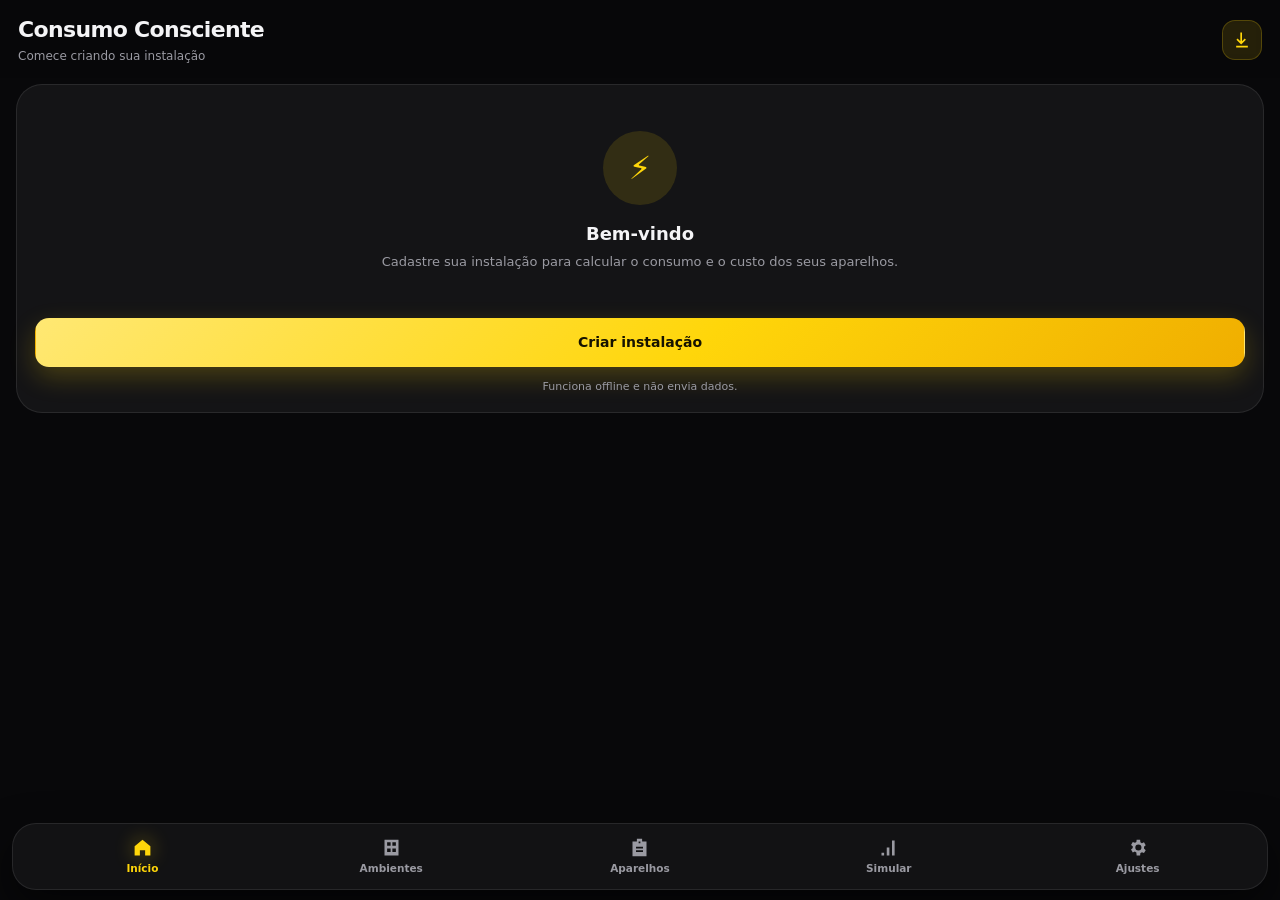
==== app/index.html @ 90084134 "Adiciona versao web PWA instalavel em /app" ====
<!DOCTYPE html>
<html lang="pt-BR">
<head>
<meta charset="utf-8" />
<meta name="viewport" content="width=device-width, initial-scale=1, viewport-fit=cover" />
<title>Consumo Consciente</title>
<meta name="description" content="Simulador de consumo de energia offline, com 4.998 equipamentos, gráficos e relatórios." />
<meta name="theme-color" content="#08080a" />
<link rel="manifest" href="manifest.webmanifest" />
<link rel="icon" href="icons/icon-192.png" />
<link rel="apple-touch-icon" href="icons/icon-192.png" />
<meta name="apple-mobile-web-app-capable" content="yes" />
<meta name="apple-mobile-web-app-status-bar-style" content="black-translucent" />
<meta name="apple-mobile-web-app-title" content="Consumo" />
<link rel="stylesheet" href="styles.css" />
</head>
<body>
<div class="app" id="app">
  <header class="topbar" id="topbar">
    <div class="topbar-title">
      <h1 id="pageTitle">Consumo Consciente</h1>
      <p id="pageSubtitle">Carregando…</p>
    </div>
    <button class="icon-btn" id="installBtn" hidden title="Instalar aplicativo" aria-label="Instalar aplicativo">
      <svg viewBox="0 0 24 24" width="20" height="20" fill="currentColor"><path d="M12 3v10.6l3.3-3.3 1.4 1.4L11 17.4 5.3 11.7l1.4-1.4L10 13.6V3zM5 19h14v2H5z"/></svg>
    </button>
  </header>

  <main id="view" class="view" aria-live="polite"></main>

  <nav class="tabbar" id="tabbar">
    <button data-tab="home" class="tab active">
      <svg viewBox="0 0 24 24"><path d="M12 3 3 10.5V21h6v-6h6v6h6V10.5z"/></svg>
      <span>Início</span>
    </button>
    <button data-tab="environments" class="tab">
      <svg viewBox="0 0 24 24"><path d="M4 3h16v18H4zm3 3v4h4V6zm6 0v4h4V6zM7 13v4h4v-4zm6 0v4h4v-4z"/></svg>
      <span>Ambientes</span>
    </button>
    <button data-tab="equipment" class="tab">
      <svg viewBox="0 0 24 24"><path d="M9 2h6v3h5v17H4V5h5zm2 3v2h2V5zm-3 6v2h8v-2zm0 4v2h8v-2z"/></svg>
      <span>Aparelhos</span>
    </button>
    <button data-tab="simulate" class="tab">
      <svg viewBox="0 0 24 24"><path d="M4 18h3v3H4zm6-6h3v9h-3zm6-8h3v17h-3z"/></svg>
      <span>Simular</span>
    </button>
    <button data-tab="settings" class="tab">
      <svg viewBox="0 0 24 24"><path d="m19.4 13 .1-1-.1-1 2-1.6-2-3.4-2.4 1a7 7 0 0 0-1.7-1L15 3h-4l-.3 2.6a7 7 0 0 0-1.7 1l-2.4-1-2 3.4 2 1.6-.1 1 .1 1-2 1.6 2 3.4 2.4-1a7 7 0 0 0 1.7 1L11 21h4l.3-2.6a7 7 0 0 0 1.7-1l2.4 1 2-3.4zM13 15.5A3.5 3.5 0 1 1 13 8.5a3.5 3.5 0 0 1 0 7"/></svg>
      <span>Ajustes</span>
    </button>
  </nav>
</div>

<div class="modal-root" id="modalRoot" aria-hidden="true"></div>

<section id="printArea" class="print-only"></section>

<script src="app.js"></script>
</body>
</html>
---- app/styles.css ----
:root {
  --ink: #08080a;
  --card: #141416;
  --card-2: #1b1b1e;
  --line: rgba(255, 255, 255, .09);
  --text: #f4f4f6;
  --muted: #9a9aa2;
  --yellow: #ffd60a;
  --amber: #f0ae00;
  --green: #3ddc97;
  --red: #ff5c5c;
  --radius: 20px;
  --safe-bottom: env(safe-area-inset-bottom, 0px);
}

* { box-sizing: border-box; -webkit-tap-highlight-color: transparent; }
html, body { height: 100%; }
body {
  margin: 0;
  background: var(--ink);
  color: var(--text);
  font-family: "Inter", "Segoe UI", system-ui, -apple-system, Roboto, sans-serif;
  font-size: 15px;
  line-height: 1.45;
  -webkit-font-smoothing: antialiased;
  overscroll-behavior-y: none;
}
button, input, select, textarea { font: inherit; color: inherit; }
button { cursor: pointer; }

.app { min-height: 100%; display: flex; flex-direction: column; }

/* ---------- topo ---------- */
.topbar {
  position: sticky; top: 0; z-index: 20;
  display: flex; align-items: center; gap: 12px;
  padding: calc(14px + env(safe-area-inset-top, 0px)) 18px 12px;
  background: rgba(8, 8, 10, .86);
  backdrop-filter: blur(16px);
  border-bottom: 1px solid transparent;
  transition: border-color .2s ease;
}
.topbar.scrolled { border-bottom-color: var(--line); }
.topbar-title { flex: 1; min-width: 0; }
.topbar h1 { margin: 0; font-size: 22px; letter-spacing: -.03em; font-weight: 800; }
.topbar p { margin: 2px 0 0; font-size: 12px; color: var(--muted); white-space: nowrap; overflow: hidden; text-overflow: ellipsis; }
.icon-btn {
  width: 40px; height: 40px; border-radius: 13px; display: grid; place-items: center;
  background: rgba(255, 214, 10, .12); color: var(--yellow); border: 1px solid rgba(255, 214, 10, .22);
}
.icon-btn:active { transform: scale(.96); }

/* ---------- conteudo ---------- */
.view {
  flex: 1;
  padding: 6px 16px calc(96px + var(--safe-bottom));
  display: flex; flex-direction: column; gap: 14px;
}
.card {
  background: var(--card);
  border: 1px solid var(--line);
  border-radius: var(--radius);
  padding: 16px;
}
.card.hero { border-radius: 26px; padding: 18px; }
.row { display: flex; align-items: center; gap: 10px; }
.spread { justify-content: space-between; }
.muted { color: var(--muted); }
.small { font-size: 12px; }
.tiny { font-size: 11px; }
.strong { font-weight: 700; }
.green { color: var(--green); }
.yellow { color: var(--yellow); }
.center { text-align: center; }
.grow { flex: 1; min-width: 0; }
.ellipsis { white-space: nowrap; overflow: hidden; text-overflow: ellipsis; }

.section-title {
  display: flex; align-items: center; justify-content: space-between;
  font-size: 13px; font-weight: 700; color: var(--muted);
  text-transform: uppercase; letter-spacing: .08em;
  margin: 6px 2px 0;
}
.link-btn { background: none; border: 0; color: var(--yellow); font-weight: 600; font-size: 13px; }

.btn {
  display: inline-flex; align-items: center; justify-content: center; gap: 8px;
  border: 1px solid transparent; border-radius: 14px; padding: 13px 18px;
  font-weight: 700; font-size: 14px; background: var(--card-2); color: var(--text);
  transition: transform .12s ease, background .15s ease;
}
.btn:active { transform: scale(.985); }
.btn.primary {
  background: linear-gradient(135deg, #ffe873, var(--yellow) 55%, var(--amber));
  color: #151200; box-shadow: 0 10px 26px rgba(255, 214, 10, .22);
}
.btn.ghost { background: transparent; border-color: var(--line); }
.btn.danger { background: rgba(255, 92, 92, .12); color: var(--red); border-color: rgba(255, 92, 92, .25); }
.btn.block { width: 100%; }
.btn.sm { padding: 9px 12px; border-radius: 11px; font-size: 13px; }

/* ---------- anel ---------- */
.ring-wrap { position: relative; width: 200px; height: 200px; margin: 6px auto 14px; }
.ring { width: 100%; height: 100%; transform: rotate(-90deg); }
.ring circle { fill: none; stroke-linecap: round; }
.ring-center {
  position: absolute; inset: 0; display: grid; place-items: center; text-align: center;
}
.ring-center .label { font-size: 11px; color: var(--muted); }
.ring-center .value { font-size: 26px; font-weight: 800; letter-spacing: -.03em; }
.ring-center .sub { font-size: 11px; color: var(--muted); }

.legend { display: flex; gap: 12px; flex-wrap: wrap; }
.legend-item { display: flex; align-items: center; gap: 6px; font-size: 11px; color: var(--muted); }
.dot { width: 8px; height: 8px; border-radius: 50%; flex: none; }

/* ---------- tiles ---------- */
.tiles { display: grid; grid-template-columns: 1fr 1fr; gap: 10px; }
.tile { background: var(--card); border: 1px solid var(--line); border-radius: 18px; padding: 14px; }
.tile .icon {
  width: 30px; height: 30px; border-radius: 10px; display: grid; place-items: center;
  background: rgba(255, 214, 10, .12); color: var(--yellow); margin-bottom: 10px;
}
.tile .icon.g { background: rgba(61, 220, 151, .12); color: var(--green); }
.tile .value { font-size: 18px; font-weight: 800; letter-spacing: -.02em; }
.tile .label { font-size: 11px; color: var(--muted); }

/* ---------- listas ---------- */
.list { display: flex; flex-direction: column; gap: 10px; }
.item {
  display: flex; align-items: center; gap: 12px;
  background: var(--card); border: 1px solid var(--line); border-radius: 18px;
  padding: 13px;
}
.item.clickable:active { background: var(--card-2); }
.avatar {
  width: 42px; height: 42px; border-radius: 14px; flex: none;
  display: grid; place-items: center; font-size: 18px;
  background: rgba(255, 214, 10, .12); color: var(--yellow);
}
.avatar.g { background: rgba(61, 220, 151, .12); color: var(--green); }
.item-title { font-weight: 600; font-size: 15px; }
.item-sub { font-size: 12px; color: var(--muted); }
.item-end { text-align: right; font-size: 13px; font-weight: 700; }
.chev { color: var(--muted); font-size: 18px; }

.bar { height: 7px; border-radius: 99px; background: rgba(255,255,255,.08); overflow: hidden; margin-top: 9px; }
.bar > i { display: block; height: 100%; border-radius: 99px; background: var(--yellow); }
.bar.g > i { background: var(--green); }

/* ---------- vazio ---------- */
.empty { text-align: center; padding: 28px 18px; }
.empty .circle {
  width: 74px; height: 74px; border-radius: 50%; margin: 0 auto 16px;
  display: grid; place-items: center; background: rgba(255, 214, 10, .13); color: var(--yellow);
  font-size: 32px;
}
.empty h2 { margin: 0 0 6px; font-size: 18px; }
.empty p { margin: 0 0 18px; color: var(--muted); font-size: 13px; }

/* ---------- formularios ---------- */
.field { display: flex; flex-direction: column; gap: 6px; }
.field label { font-size: 12px; color: var(--muted); }
.field input, .field select, .field textarea {
  width: 100%; background: #101013; border: 1px solid var(--line); border-radius: 12px;
  padding: 12px; outline: none; font-size: 15px;
}
.field input:focus, .field select:focus { border-color: rgba(255, 214, 10, .5); }
.grid2 { display: grid; grid-template-columns: 1fr 1fr; gap: 10px; }
.hint { font-size: 12px; color: var(--muted); }
.chips { display: flex; flex-wrap: wrap; gap: 8px; }
.chip {
  border: 1px solid var(--line); background: transparent; border-radius: 99px;
  padding: 8px 12px; font-size: 12px; color: var(--muted);
}
.chip.active { background: rgba(255, 214, 10, .14); border-color: rgba(255, 214, 10, .35); color: var(--yellow); font-weight: 600; }

/* ---------- barra inferior ---------- */
.tabbar {
  position: fixed; left: 12px; right: 12px; bottom: calc(10px + var(--safe-bottom));
  display: flex; gap: 2px; padding: 6px;
  background: rgba(20, 20, 22, .94); border: 1px solid var(--line);
  border-radius: 24px; backdrop-filter: blur(18px);
  box-shadow: 0 16px 40px rgba(0, 0, 0, .55);
  z-index: 30;
}
.tab {
  flex: 1; display: flex; flex-direction: column; align-items: center; gap: 3px;
  background: none; border: 0; padding: 7px 2px; border-radius: 18px; color: var(--muted);
}
.tab svg { width: 21px; height: 21px; fill: currentColor; }
.tab span { font-size: 10.5px; font-weight: 600; }
.tab.active { color: var(--yellow); }
.tab.active svg { filter: drop-shadow(0 0 10px rgba(255, 214, 10, .45)); }

/* ---------- modal ---------- */
.modal-root { position: fixed; inset: 0; z-index: 60; display: none; }
.modal-root.open { display: block; }
.modal-backdrop { position: absolute; inset: 0; background: rgba(0, 0, 0, .62); backdrop-filter: blur(3px); }
.sheet {
  position: absolute; left: 0; right: 0; bottom: 0;
  max-height: 92vh; overflow: auto;
  background: #101012; border-top: 1px solid var(--line);
  border-radius: 26px 26px 0 0; padding: 18px 18px calc(20px + var(--safe-bottom));
  animation: up .22s ease;
}
@keyframes up { from { transform: translateY(20px); opacity: .6; } to { transform: none; opacity: 1; } }
.sheet h2 { margin: 0 0 4px; font-size: 19px; letter-spacing: -.02em; }
.sheet .sub { margin: 0 0 16px; color: var(--muted); font-size: 12px; }
.sheet-actions { display: flex; gap: 10px; margin-top: 18px; }
.sheet-actions .btn { flex: 1; }

.search-row { position: sticky; top: 0; background: #101012; padding-bottom: 10px; z-index: 2; }
.results { display: flex; flex-direction: column; gap: 8px; max-height: 46vh; overflow: auto; margin-top: 4px; }
.result {
  display: flex; align-items: center; gap: 10px; padding: 10px;
  border: 1px solid var(--line); border-radius: 14px; background: var(--card); text-align: left; color: inherit;
}
.result .avatar { width: 34px; height: 34px; border-radius: 11px; font-size: 15px; }
.result b { font-weight: 600; font-size: 13.5px; display: block; }
.result small { color: var(--muted); font-size: 11.5px; display: block; }

.toast {
  position: fixed; left: 50%; bottom: calc(96px + var(--safe-bottom)); transform: translateX(-50%);
  background: #1d1d21; border: 1px solid var(--line); color: var(--text);
  padding: 11px 16px; border-radius: 12px; font-size: 13px; z-index: 80;
  box-shadow: 0 12px 30px rgba(0,0,0,.5); animation: up .2s ease;
}

/* ---------- impressao ---------- */
.print-only { display: none; }
@media print {
  body { background: #fff; color: #111; }
  .app, .tabbar, .modal-root { display: none !important; }
  .print-only { display: block; padding: 0; }
  .p-head { border-bottom: 3px solid #ffd60a; padding-bottom: 12px; margin-bottom: 18px; }
  .p-head h1 { margin: 0; font-size: 22px; }
  .p-head p { margin: 4px 0 0; color: #555; font-size: 12px; }
  .p-kpi { display: flex; gap: 12px; margin: 16px 0; }
  .p-kpi div { flex: 1; border: 1px solid #ddd; border-radius: 10px; padding: 10px; }
  .p-kpi b { display: block; font-size: 16px; }
  .p-kpi span { font-size: 11px; color: #666; }
  table { width: 100%; border-collapse: collapse; font-size: 12px; }
  th, td { text-align: left; padding: 6px 4px; border-bottom: 1px solid #eee; }
  th { color: #666; font-size: 10px; text-transform: uppercase; }
  .p-note { margin-top: 18px; font-size: 10px; color: #777; }
}
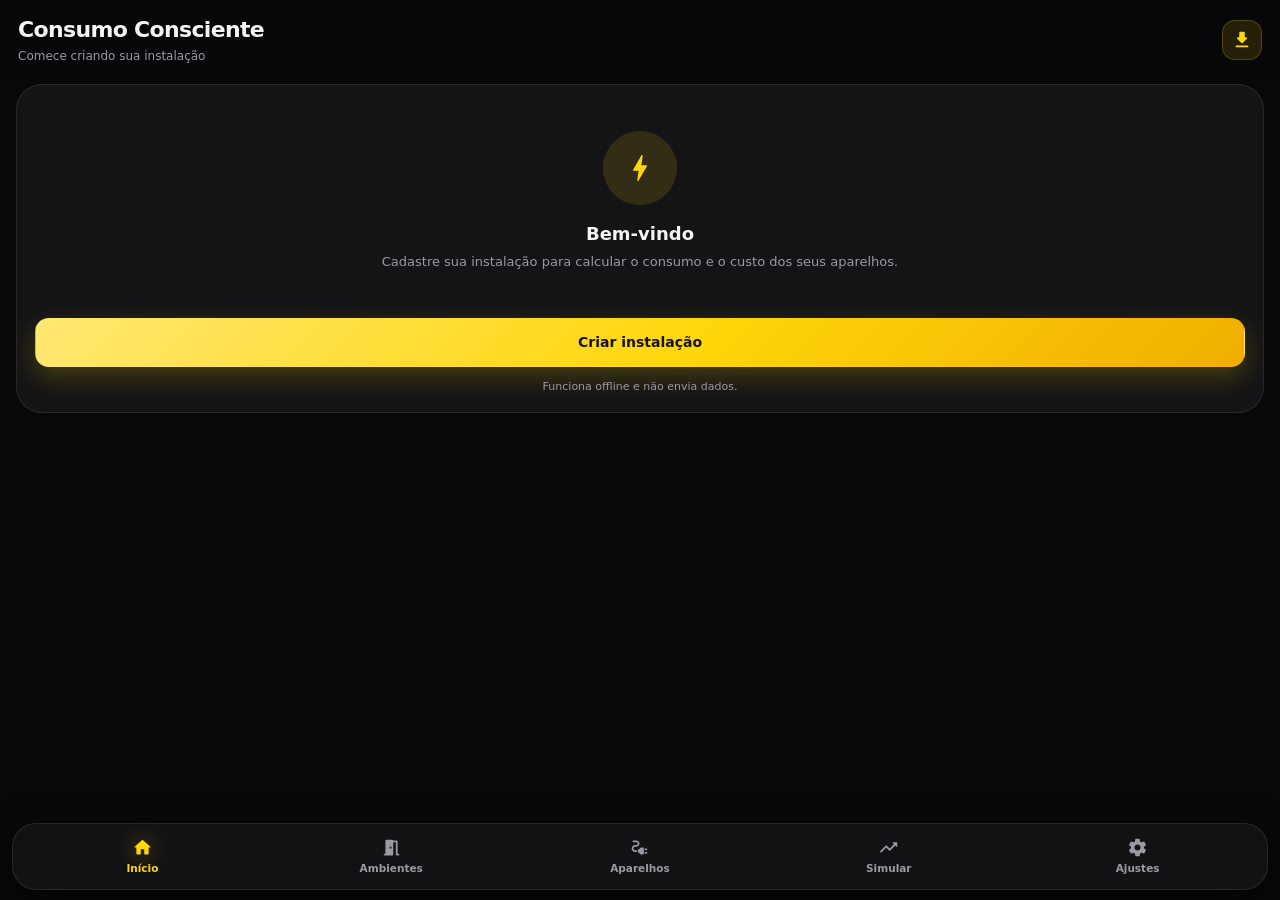
==== commit b04b93ff: "PWA com icones do APK, rotina semanal e botao real de instalacao" ====
--- a/app/index.html
+++ b/app/index.html
@@ -21,8 +21,8 @@
       <h1 id="pageTitle">Consumo Consciente</h1>
       <p id="pageSubtitle">Carregando…</p>
     </div>
-    <button class="icon-btn" id="installBtn" hidden title="Instalar aplicativo" aria-label="Instalar aplicativo">
-      <svg viewBox="0 0 24 24" width="20" height="20" fill="currentColor"><path d="M12 3v10.6l3.3-3.3 1.4 1.4L11 17.4 5.3 11.7l1.4-1.4L10 13.6V3zM5 19h14v2H5z"/></svg>
+    <button class="icon-btn" id="installBtn" title="Instalar aplicativo" aria-label="Instalar aplicativo">
+      <svg class="mi"><use href="assets/icons.svg#download"></use></svg>
     </button>
   </header>
 
@@ -30,23 +30,23 @@
 
   <nav class="tabbar" id="tabbar">
     <button data-tab="home" class="tab active">
-      <svg viewBox="0 0 24 24"><path d="M12 3 3 10.5V21h6v-6h6v6h6V10.5z"/></svg>
+      <svg class="mi"><use href="assets/icons.svg#home"></use></svg>
       <span>Início</span>
     </button>
     <button data-tab="environments" class="tab">
-      <svg viewBox="0 0 24 24"><path d="M4 3h16v18H4zm3 3v4h4V6zm6 0v4h4V6zM7 13v4h4v-4zm6 0v4h4v-4z"/></svg>
+      <svg class="mi"><use href="assets/icons.svg#meeting_room"></use></svg>
       <span>Ambientes</span>
     </button>
     <button data-tab="equipment" class="tab">
-      <svg viewBox="0 0 24 24"><path d="M9 2h6v3h5v17H4V5h5zm2 3v2h2V5zm-3 6v2h8v-2zm0 4v2h8v-2z"/></svg>
+      <svg class="mi"><use href="assets/icons.svg#electrical_services"></use></svg>
       <span>Aparelhos</span>
     </button>
     <button data-tab="simulate" class="tab">
-      <svg viewBox="0 0 24 24"><path d="M4 18h3v3H4zm6-6h3v9h-3zm6-8h3v17h-3z"/></svg>
+      <svg class="mi"><use href="assets/icons.svg#trending_up"></use></svg>
       <span>Simular</span>
     </button>
     <button data-tab="settings" class="tab">
-      <svg viewBox="0 0 24 24"><path d="m19.4 13 .1-1-.1-1 2-1.6-2-3.4-2.4 1a7 7 0 0 0-1.7-1L15 3h-4l-.3 2.6a7 7 0 0 0-1.7 1l-2.4-1-2 3.4 2 1.6-.1 1 .1 1-2 1.6 2 3.4 2.4-1a7 7 0 0 0 1.7 1L11 21h4l.3-2.6a7 7 0 0 0 1.7-1l2.4 1 2-3.4zM13 15.5A3.5 3.5 0 1 1 13 8.5a3.5 3.5 0 0 1 0 7"/></svg>
+      <svg class="mi"><use href="assets/icons.svg#settings"></use></svg>
       <span>Ajustes</span>
     </button>
   </nav>
--- a/app/styles.css
+++ b/app/styles.css
@@ -27,6 +27,13 @@
 }
 button, input, select, textarea { font: inherit; color: inherit; }
 button { cursor: pointer; }
+.mi { width: 22px; height: 22px; fill: currentColor; display: block; flex: none; }
+.btn .mi { width: 18px; height: 18px; }
+.avatar .mi { width: 21px; height: 21px; }
+.icon .mi { width: 17px; height: 17px; }
+.tile .icon .mi { width: 17px; height: 17px; }
+.empty .circle .mi { width: 34px; height: 34px; }
+.item .mi.chev { width: 18px; height: 18px; fill: var(--muted); }
 
 .app { min-height: 100%; display: flex; flex-direction: column; }
 
@@ -189,6 +196,7 @@
   background: none; border: 0; padding: 7px 2px; border-radius: 18px; color: var(--muted);
 }
 .tab svg { width: 21px; height: 21px; fill: currentColor; }
+.tab .mi { width: 21px; height: 21px; }
 .tab span { font-size: 10.5px; font-weight: 600; }
 .tab.active { color: var(--yellow); }
 .tab.active svg { filter: drop-shadow(0 0 10px rgba(255, 214, 10, .45)); }
@@ -227,21 +235,51 @@
   box-shadow: 0 12px 30px rgba(0,0,0,.5); animation: up .2s ease;
 }
 
+.install-banner {
+  position: fixed; left: 12px; right: 12px; bottom: calc(86px + var(--safe-bottom));
+  display: flex; align-items: center; gap: 12px; z-index: 40;
+  padding: 12px 14px; border-radius: 18px;
+  background: linear-gradient(160deg, rgba(255,214,10,.18), rgba(255,214,10,.05)), #141416;
+  border: 1px solid rgba(255, 214, 10, .38);
+  box-shadow: 0 16px 40px rgba(0, 0, 0, .5);
+}
+.install-banner .text { flex: 1; min-width: 0; }
+.install-banner b { display: block; font-size: 14px; }
+.install-banner small { color: var(--muted); font-size: 11.5px; }
+.install-banner .btn { padding: 10px 14px; border-radius: 12px; }
+
 /* ---------- impressao ---------- */
 .print-only { display: none; }
 @media print {
-  body { background: #fff; color: #111; }
-  .app, .tabbar, .modal-root { display: none !important; }
-  .print-only { display: block; padding: 0; }
-  .p-head { border-bottom: 3px solid #ffd60a; padding-bottom: 12px; margin-bottom: 18px; }
-  .p-head h1 { margin: 0; font-size: 22px; }
-  .p-head p { margin: 4px 0 0; color: #555; font-size: 12px; }
-  .p-kpi { display: flex; gap: 12px; margin: 16px 0; }
-  .p-kpi div { flex: 1; border: 1px solid #ddd; border-radius: 10px; padding: 10px; }
-  .p-kpi b { display: block; font-size: 16px; }
-  .p-kpi span { font-size: 11px; color: #666; }
-  table { width: 100%; border-collapse: collapse; font-size: 12px; }
-  th, td { text-align: left; padding: 6px 4px; border-bottom: 1px solid #eee; }
-  th { color: #666; font-size: 10px; text-transform: uppercase; }
-  .p-note { margin-top: 18px; font-size: 10px; color: #777; }
-}
+  html, body { background: #fff !important; color: #111; -webkit-print-color-adjust: exact; print-color-adjust: exact; }
+  .app, .tabbar, .modal-root, .install-banner, .toast { display: none !important; }
+  .print-only { display: block; padding: 0 6mm; font-family: "Segoe UI", system-ui, sans-serif; }
+  .p-band {
+    display: flex; gap: 12px; align-items: center;
+    background: #111114 !important; color: #fff !important;
+    padding: 14px 16px; border-radius: 10px;
+  }
+  .p-mark {
+    width: 38px; height: 38px; border-radius: 11px; flex: none;
+    background: #ffd60a !important; color: #151200 !important;
+    display: grid; place-items: center;
+  }
+  .p-band h1 { margin: 0; font-size: 18px; }
+  .p-band p { margin: 2px 0 0; font-size: 9.5px; color: #c8c8d0 !important; }
+  .p-date { margin-left: auto; text-align: right; font-size: 8.5px; color: #c8c8d0 !important; }
+  .p-project { margin: 14px 0 2px; font-size: 8px; letter-spacing: .1em; color: #777 !important; }
+  .p-project b { display: block; font-size: 16px; letter-spacing: 0; color: #111 !important; margin-top: 2px; }
+  .p-sub { font-size: 9px; color: #666 !important; margin-bottom: 12px; }
+  .p-kpi { display: flex; gap: 8px; margin: 12px 0 16px; }
+  .p-kpi div { flex: 1; border: 1px solid #e4e4dc; border-radius: 8px; padding: 8px 10px; }
+  .p-kpi span { display: block; font-size: 7.5px; color: #777 !important; letter-spacing: .08em; }
+  .p-kpi b { font-size: 13.5px; color: #111 !important; }
+  .print-only h3 { font-size: 10px; margin: 16px 0 6px; text-transform: uppercase; letter-spacing: .08em; color: #444 !important; }
+  .print-only table { width: 100%; border-collapse: collapse; font-size: 9.5px; }
+  .print-only th { text-align: left; color: #777 !important; font-size: 7.5px; text-transform: uppercase; padding: 5px 4px; border-bottom: 1px solid #ddd; }
+  .print-only td { padding: 5px 4px; border-bottom: 1px solid #eee; vertical-align: middle; }
+  .print-only td.num { text-align: right; }
+  .p-bar { height: 5px; background: #eee !important; border-radius: 99px; overflow: hidden; min-width: 70px; }
+  .p-bar i { display: block; height: 100%; background: #e8b500 !important; }
+  .p-note { margin-top: 16px; font-size: 8px; color: #777 !important; }
+}
